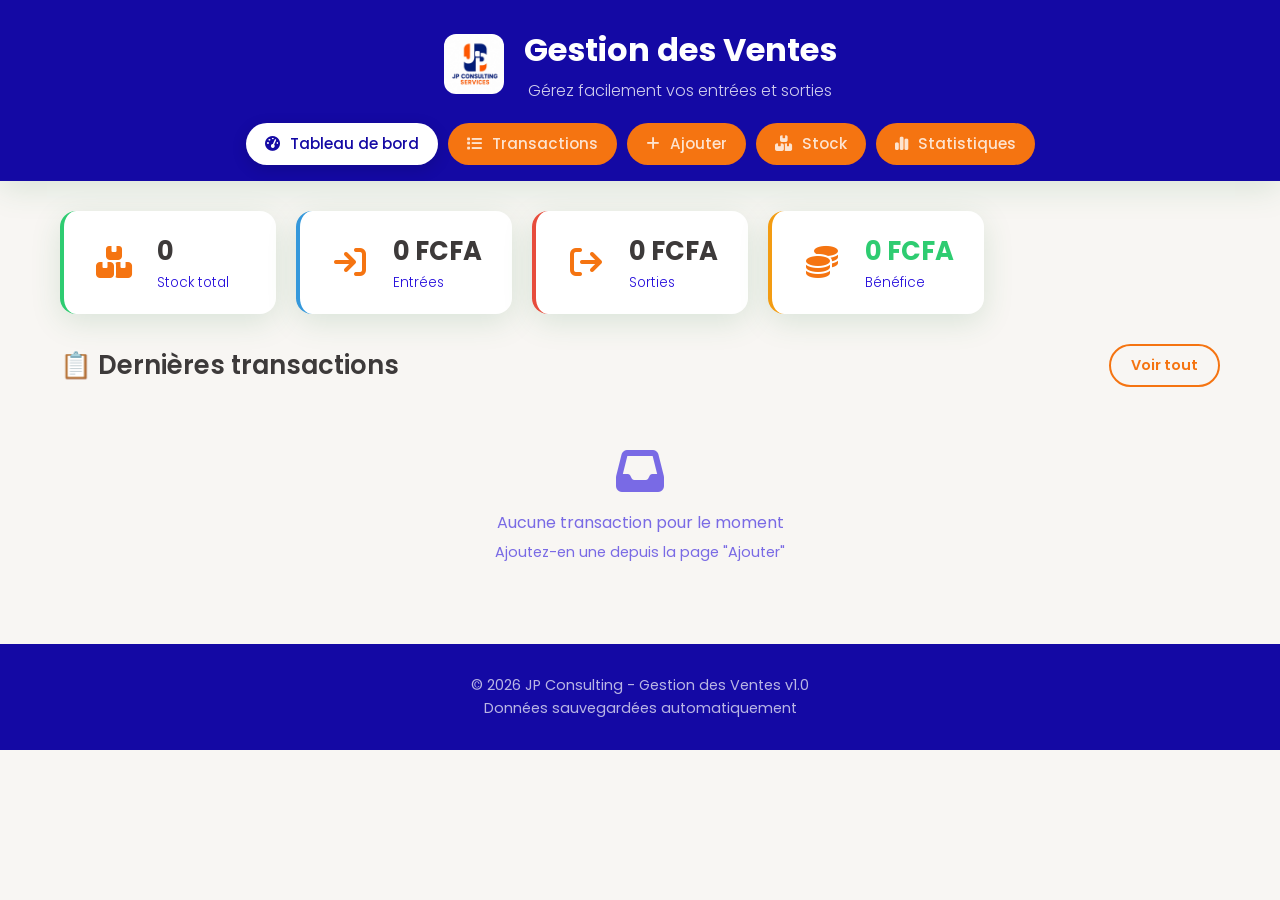
==== Pages/index.html @ ea5cdbb4 "Premier déploiement" ====
<!DOCTYPE html>
<html lang="fr">
<head>
    <meta charset="UTF-8">
    <meta name="viewport" content="width=device-width, initial-scale=1.0">
    <title>JP CONSULTING SERVICES - Tableau de bord</title>
    <link rel="icon" type="image/png" href="../Logo.png">
    <link href="https://fonts.googleapis.com/css2?family=Poppins:wght@300;400;600;700&display=swap" rel="stylesheet">
    <link rel="stylesheet" href="https://cdnjs.cloudflare.com/ajax/libs/font-awesome/6.5.1/css/all.min.css">
    <link rel="stylesheet" href="../Styles/style.css">
    <link rel="stylesheet" href="../Styles/index.css">
</head>
<body>

    <header>
        <div class="logo-title-wrapper">
            <img src="../Logo.png" alt="JP Consulting Services" class="header-logo">
            <div>
                <h1 class="hero-title">Gestion des Ventes</h1>
                <p class="hero-subtitle">Gérez facilement vos entrées et sorties</p>
            </div>
        </div>
        
        <nav>
            <a href="index.html" class="active"><i class="fa-solid fa-gauge-high"></i> Tableau de bord</a>
            <a href="transactions.html"><i class="fa-solid fa-list"></i> Transactions</a>
            <a href="add.html"><i class="fa-solid fa-plus"></i> Ajouter</a>
            <a href="stock.html"><i class="fa-solid fa-boxes-stacked"></i> Stock</a>
            <a href="stats.html"><i class="fa-solid fa-chart-simple"></i> Statistiques</a>
        </nav>
    </header>

    <main>
        <section class="section active">
            <div class="stats-grid">
                <div class="stat-card" style="border-left: 4px solid #2ecc71;">
                    <div class="stat-icon"><i class="fa-solid fa-boxes-stacked"></i></div>
                    <div class="stat-info">
                        <span class="stat-number" id="stock-total">0</span>
                        <span class="stat-label">Stock total</span>
                    </div>
                </div>
                <div class="stat-card" style="border-left: 4px solid #3498db;">
                    <div class="stat-icon"><i class="fa-solid fa-arrow-right-to-bracket"></i></div>
                    <div class="stat-info">
                        <span class="stat-number" id="entrees-total">0 FCFA</span>
                        <span class="stat-label">Entrées</span>
                    </div>
                </div>
                <div class="stat-card" style="border-left: 4px solid #e74c3c;">
                    <div class="stat-icon"><i class="fa-solid fa-arrow-right-from-bracket"></i></div>
                    <div class="stat-info">
                        <span class="stat-number" id="sorties-total">0 FCFA</span>
                        <span class="stat-label">Sorties</span>
                    </div>
                </div>
                <div class="stat-card" style="border-left: 4px solid #f39c12;">
                    <div class="stat-icon"><i class="fa-solid fa-coins"></i></div>
                    <div class="stat-info">
                        <span class="stat-number" id="benefice-total">0 FCFA</span>
                        <span class="stat-label">Bénéfice</span>
                    </div>
                </div>
            </div>

            <div class="recent-transactions">
                <div class="section-header">
                    <h2>📋 Dernières transactions</h2>
                    <a href="transactions.html" class="btn-outline">Voir tout</a>
                </div>
                <div id="recent-list" class="transaction-list"></div>
            </div>
        </section>
    </main>

    <footer>
        <div class="footer-content">
            <p>© 2026 JP Consulting - Gestion des Ventes v1.0</p>
            <p>Données sauvegardées automatiquement</p>
        </div>
    </footer>

    <script src="../Scripts/data.js"></script>
    <script src="../Scripts/app.js"></script>

</body>
</html>
---- Styles/style.css ----
/* ============================================
   STYLES COMMUNS - TOUTES LES PAGES
   ============================================ */

/* ===== VARIABLES ===== */
:root {
    --bg-color: #f8f6f3;
    --text-color: #3d3a3a;
    --card-bg: #ffffff;
    --accent-color: #f57411;
    --accent-hover: #b75607;
    --nav-bg: #1409a4;
    --shadow: 0 8px 30px rgba(45, 125, 70, 0.15);
    --shadow-hover: 0 12px 40px rgba(45, 125, 70, 0.25);
    --border-color: rgba(45, 125, 70, 0.15);
    --input-bg: #ffffff;
    --filter-bg: #f0f5f4;
    --filter-hover: #e0ecea;
    --text-secondary: #260edc;
}

* {
    margin: 0;
    padding: 0;
    box-sizing: border-box;
}

body {
    font-family: 'Poppins', sans-serif;
    background-color: var(--bg-color);
    color: var(--text-color);
    transition: background 0.4s ease, color 0.4s ease;
    line-height: 1.6;
    min-height: 100vh;
}

/* ===== HEADER ===== */
header {
    background-color: var(--nav-bg);
    padding: 1.5rem 1rem 1rem;
    box-shadow: var(--shadow);
    text-align: center;
}

.hero-title {
    font-size: 2rem;
    font-weight: 700;
    color: #ffffff;
    margin-bottom: 0.2rem;
}

.hero-subtitle {
    color: rgba(255,255,255,0.8);
    font-weight: 300;
    font-size: 1rem;
}

/* ===== LOGO ===== */
.logo-title-wrapper {
    display: flex;
    align-items: center;
    justify-content: center;
    gap: 20px;
}

.header-logo {
    width: 60px;
    height: 60px;
    object-fit: contain;
    border-radius: 12px;
}

/* ===== NAVIGATION ===== */
nav {
    display: flex;
    justify-content: center;
    gap: 10px;
    margin-top: 1.2rem;
    flex-wrap: wrap;
}

nav a {
    text-decoration: none;
    color: rgba(255,255,255,0.8);
    font-weight: 500;
    padding: 8px 18px;
    border-radius: 30px;
    transition: all 0.3s ease;
    background: #f57411;
    cursor: pointer;
    font-size: 0.95rem;
    border: 1px solid transparent;
}

nav a i {
    margin-right: 6px;
}

nav a:hover {
    background: rgba(255,255,255,0.18);
    transform: translateY(-2px);
    border-color: rgba(255,255,255,0.3);
}

nav a.active {
    background: #ffffff;
    color: var(--nav-bg);
    box-shadow: 0 4px 15px rgba(0,0,0,0.15);
}

/* ===== SECTIONS ===== */
.section {
    display: none;
    max-width: 1200px;
    margin: 30px auto;
    padding: 0 20px;
    animation: fadeIn 0.3s ease;
}

.section.active {
    display: block;
}

@keyframes fadeIn {
    from { opacity: 0; transform: translateY(10px); }
    to { opacity: 1; transform: translateY(0); }
}

.section-header {
    display: flex;
    justify-content: space-between;
    align-items: center;
    margin-bottom: 20px;
    flex-wrap: wrap;
    gap: 15px;
}

.section-header h2 {
    font-size: 1.6rem;
    font-weight: 600;
}

/* ===== BOUTONS ===== */
.btn-outline {
    padding: 8px 20px;
    background: transparent;
    color: var(--accent-color);
    border: 2px solid var(--accent-color);
    border-radius: 30px;
    font-family: 'Poppins', sans-serif;
    font-weight: 600;
    cursor: pointer;
    transition: all 0.3s ease;
    font-size: 0.9rem;
    text-decoration: none;
    display: inline-block;
}

.btn-outline:hover {
    background: var(--accent-color);
    color: #ffffff;
}

/* ===== LISTE TRANSACTIONS ===== */
.transaction-list {
    display: flex;
    flex-direction: column;
    gap: 10px;
    width: 100%;
    overflow: hidden;
}

.transaction-item {
    background: var(--card-bg);
    padding: 15px 20px;
    border-radius: 12px;
    box-shadow: var(--shadow);
    display: flex;
    justify-content: space-between;
    align-items: center;
    flex-wrap: wrap;
    gap: 10px;
    border-left: 4px solid var(--accent-color);
    transition: transform 0.2s ease;
    width: 100%;
    max-width: 100%;
    overflow: hidden;
}

.transaction-item:hover {
    transform: translateX(5px);
}

.transaction-item .info {
    display: flex;
    align-items: center;
    gap: 12px;
    flex-wrap: wrap;
    flex: 1;
    min-width: 0;
    overflow: hidden;
}

.transaction-item .info .name {
    font-weight: 600;
    color: var(--text-color);
    white-space: nowrap;
    overflow: hidden;
    text-overflow: ellipsis;
    max-width: 180px;
}

.transaction-item .info .category {
    font-size: 0.75rem;
    color: var(--text-secondary);
    background: var(--filter-bg);
    padding: 2px 10px;
    border-radius: 20px;
    white-space: nowrap;
}

.transaction-item .info .price {
    font-weight: 700;
    color: var(--text-color);
    background: var(--filter-bg);
    padding: 4px 12px;
    border-radius: 20px;
    white-space: nowrap;
    font-size: 0.9rem;
    min-width: 80px;
    text-align: center;
}

.transaction-item .info .qty {
    font-size: 0.85rem;
    color: var(--text-secondary);
    white-space: nowrap;
}

.transaction-item .date {
    font-size: 0.75rem;
    color: var(--text-secondary);
    white-space: nowrap;
}

.transaction-item .info .client-name {
    font-size: 0.75rem;
    color: var(--text-secondary);
    background: var(--filter-bg);
    padding: 2px 10px;
    border-radius: 20px;
    white-space: nowrap;
    max-width: 150px;
    overflow: hidden;
    text-overflow: ellipsis;
}

.badge {
    padding: 4px 14px;
    border-radius: 20px;
    font-size: 0.7rem;
    font-weight: 600;
    text-transform: uppercase;
    white-space: nowrap;
}

.badge-entree {
    background: #d4edda;
    color: #155724;
}

.badge-sortie {
    background: #f8d7da;
    color: #721c24;
}

.transaction-item .actions {
    display: flex;
    gap: 8px;
    flex-shrink: 0;
}

.transaction-item .actions button {
    background: none;
    border: none;
    cursor: pointer;
    font-size: 1rem;
    color: var(--text-secondary);
    transition: color 0.3s;
    padding: 5px;
}

.transaction-item .actions .delete-btn:hover {
    color: #e74c3c;
}

/* ===== FOOTER ===== */
footer {
    text-align: center;
    padding: 30px 20px;
    margin-top: 40px;
    background-color: var(--nav-bg);
    color: rgba(255,255,255,0.7);
}

footer p {
    font-size: 0.9rem;
}

/* ===== RESPONSIVE COMMUN ===== */
@media (max-width: 768px) {
    .hero-title {
        font-size: 1.5rem;
    }

    nav a {
        padding: 6px 14px;
        font-size: 0.85rem;
    }

    .transaction-item {
        flex-direction: column;
        align-items: flex-start;
    }

    .transaction-item .info {
        gap: 8px;
        flex-wrap: wrap;
    }

    .transaction-item .info .name {
        max-width: 100%;
        white-space: normal;
        word-break: break-word;
    }

    .transaction-item .info .client-name {
        max-width: 100%;
        white-space: normal;
    }

    .transaction-item .actions {
        align-self: flex-end;
    }
}

@media (max-width: 480px) {
    .transaction-item .info .price {
        min-width: 60px;
        font-size: 0.8rem;
        padding: 2px 8px;
    }

    .transaction-item {
        padding: 12px 15px;
    }

    .stat-card {
        padding: 15px;
    }
}

/* ===== SCROLLBAR ===== */
::-webkit-scrollbar {
    width: 10px;
}

::-webkit-scrollbar-track {
    background: var(--bg-color);
}

::-webkit-scrollbar-thumb {
    background: var(--accent-color);
    border-radius: 5px;
}
---- Styles/index.css ----
/* ============================================
   STYLES - TABLEAU DE BORD (index.html)
   ============================================ */

/* ===== STATS ===== */
.stats-grid {
    display: grid;
    grid-template-columns: repeat(auto-fill, minmax(200px, 1fr));
    gap: 20px;
    margin-bottom: 30px;
}

.stat-card {
    background: var(--card-bg);
    padding: 20px 25px;
    border-radius: 16px;
    box-shadow: var(--shadow);
    display: flex;
    align-items: center;
    gap: 18px;
    border-left: 4px solid var(--accent-color);
    transition: transform 0.3s ease, box-shadow 0.3s ease;
}

.stat-card:hover {
    transform: translateY(-5px);
    box-shadow: var(--shadow-hover);
}

.stat-icon {
    font-size: 2rem;
    color: var(--accent-color);
    width: 50px;
    text-align: center;
}

.stat-info {
    display: flex;
    flex-direction: column;
}

.stat-number {
    font-size: 1.6rem;
    font-weight: 700;
    color: var(--text-color);
    word-break: break-word;
}

.stat-label {
    font-size: 0.85rem;
    color: var(--text-secondary);
    font-weight: 300;
}

/* ===== RESPONSIVE ===== */
@media (max-width: 768px) {
    .stats-grid {
        grid-template-columns: repeat(auto-fill, minmax(160px, 1fr));
    }

    .stat-number {
        font-size: 1.3rem;
    }
}

@media (max-width: 480px) {
    .stat-card {
        padding: 15px;
    }

    .stat-number {
        font-size: 1.1rem;
    }
}
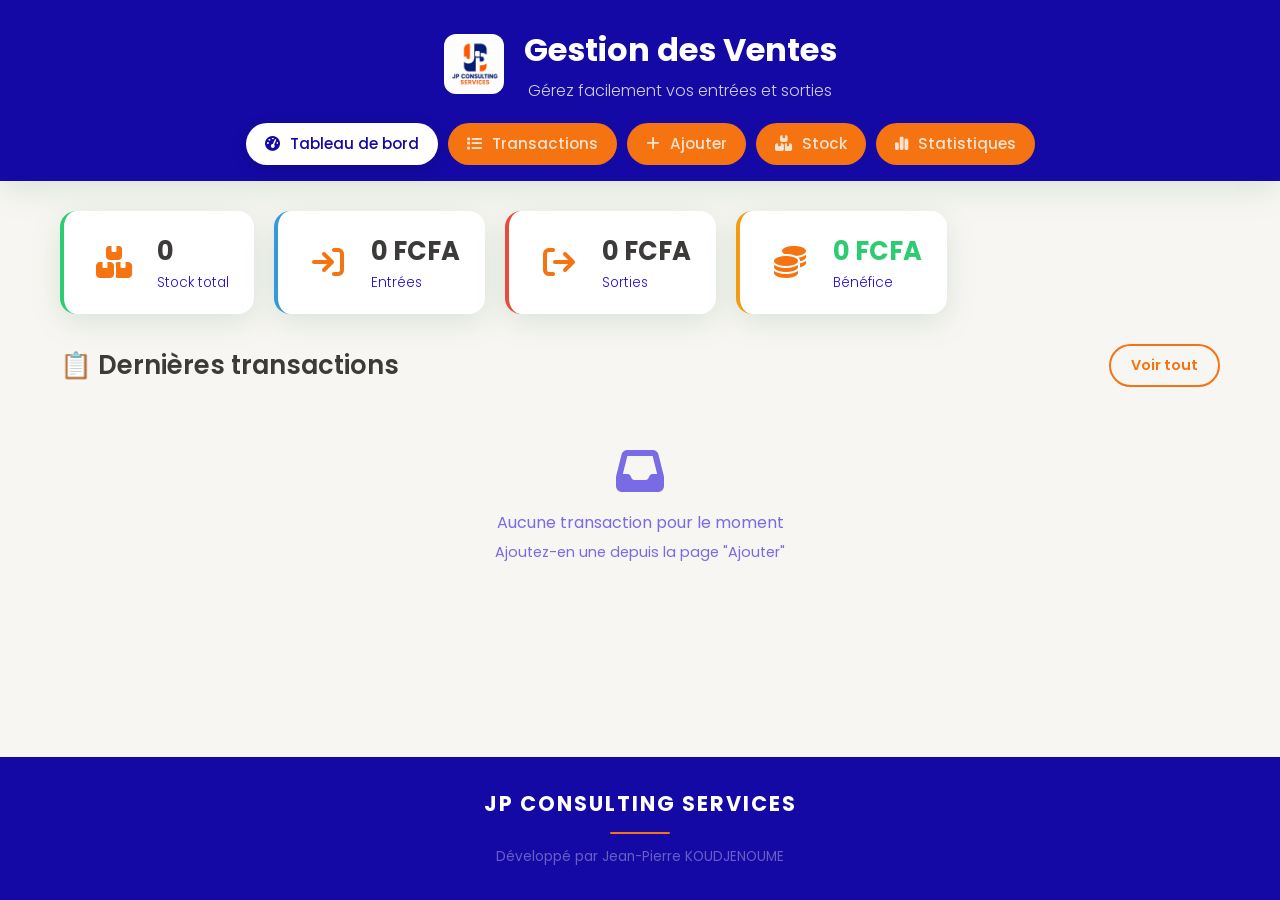
==== commit a718ff16: "Troisieme deploiement" ====
--- a/Pages/index.html
+++ b/Pages/index.html
@@ -74,10 +74,15 @@
     </main>
 
     <footer>
-        <div class="footer-content">
-            <p>© 2026 JP Consulting - Gestion des Ventes v1.0</p>
-            <p>Données sauvegardées automatiquement</p>
+    <div class="footer-content">
+        <div class="footer-top">
+            <p class="footer-brand">JP CONSULTING SERVICES</p>
+            <div class="footer-divider"></div>
         </div>
+        <div class="footer-bottom">
+            <p class="footer-dev">Développé par Jean-Pierre KOUDJENOUME</p>
+        </div>
+    </div>
     </footer>
 
     <script src="../Scripts/data.js"></script>
--- a/Styles/style.css
+++ b/Styles/style.css
@@ -294,17 +294,157 @@
     color: #e74c3c;
 }
 
-/* ===== FOOTER ===== */
+/* ===== FOOTER MINIMALISTE AVEC CONTACT ===== */
 footer {
+    background: var(--nav-bg);
+    padding: 30px 20px;
     text-align: center;
-    padding: 30px 20px;
+    color: rgba(255, 255, 255, 0.7);
     margin-top: 40px;
-    background-color: var(--nav-bg);
-    color: rgba(255,255,255,0.7);
-}
-
-footer p {
+}
+
+.footer-content {
+    max-width: 1200px;
+    margin: 0 auto;
+}
+
+.footer-brand {
+    font-size: 1.3rem;
+    font-weight: 700;
+    color: #ffffff;
+    letter-spacing: 2px;
+}
+
+.footer-divider {
+    width: 60px;
+    height: 2px;
+    background: var(--accent-color);
+    margin: 12px auto;
+    border-radius: 2px;
+}
+
+/* ===== CONTACT ===== */
+.footer-contact {
+    display: flex;
+    justify-content: center;
+    align-items: center;
+    gap: 15px;
+    flex-wrap: wrap;
+    margin: 10px 0 15px;
+}
+
+.footer-contact-link {
+    color: rgba(255, 255, 255, 0.8);
+    text-decoration: none;
+    font-size: 0.95rem;
+    transition: all 0.3s ease;
+    display: inline-flex;
+    align-items: center;
+    gap: 8px;
+}
+
+.footer-contact-link:hover {
+    color: #ffffff;
+    transform: translateY(-2px);
+}
+
+.footer-contact-link i {
     font-size: 0.9rem;
+}
+
+.footer-contact-separator {
+    color: rgba(255, 255, 255, 0.2);
+}
+
+/* ===== CRÉDITS ===== */
+.footer-credit {
+    font-size: 0.95rem;
+    opacity: 0.8;
+    margin: 5px 0;
+}
+
+.footer-dev {
+    font-size: 0.85rem;
+    opacity: 0.5;
+    margin: 2px 0;
+}
+
+/* ===== RÉSEAUX SOCIAUX ===== */
+.footer-social-mini {
+    display: flex;
+    justify-content: center;
+    gap: 15px;
+    margin-top: 15px;
+}
+
+.footer-social-mini a {
+    color: rgba(255, 255, 255, 0.5);
+    font-size: 1.2rem;
+    transition: all 0.3s ease;
+    text-decoration: none;
+    width: 38px;
+    height: 38px;
+    display: flex;
+    align-items: center;
+    justify-content: center;
+    border-radius: 50%;
+    background: rgba(255, 255, 255, 0.05);
+}
+
+.footer-social-mini a:hover {
+    color: #ffffff;
+    background: var(--accent-color);
+    transform: translateY(-3px);
+}
+
+/* ===== MODE SOMBRE ===== */
+body.dark-mode footer {
+    background: #0d150d;
+}
+
+body.dark-mode .footer-contact-link {
+    color: rgba(255, 255, 255, 0.7);
+}
+
+body.dark-mode .footer-contact-link:hover {
+    color: var(--accent-color);
+}
+
+body.dark-mode .footer-social-mini a:hover {
+    background: var(--accent-color);
+    color: #0a0f0a;
+}
+
+/* ===== RESPONSIVE ===== */
+@media (max-width: 768px) {
+    .footer-contact {
+        flex-direction: column;
+        gap: 8px;
+    }
+    
+    .footer-contact-separator {
+        display: none;
+    }
+    
+    .footer-brand {
+        font-size: 1.1rem;
+    }
+    
+    .footer-social-mini {
+        gap: 12px;
+    }
+}
+
+@media (max-width: 480px) {
+    .footer-contact-link {
+        font-size: 0.85rem;
+    }
+    
+    .footer-social-mini a {
+        width: 34px;
+        height: 34px;
+        font-size: 1rem;
+    }
 }
 
 /* ===== RESPONSIVE COMMUN ===== */
@@ -372,4 +512,27 @@
 ::-webkit-scrollbar-thumb {
     background: var(--accent-color);
     border-radius: 5px;
+}
+
+/* ===== PAGE ENTIÈRE EN FLEX ===== */
+html, body {
+    height: 100%;
+    margin: 0;
+}
+
+body {
+    display: flex;
+    flex-direction: column;
+    min-height: 100vh;
+}
+
+/* ===== LE MAIN PREND TOUT L'ESPACE DISPONIBLE ===== */
+main {
+    flex: 1;
+}
+
+/* ===== LE FOOTER RESTE EN BAS ===== */
+footer {
+    margin-top: auto;
+    flex-shrink: 0;
 }
--- a/Styles/index.css
+++ b/Styles/index.css
@@ -4,8 +4,8 @@
 
 /* ===== STATS ===== */
 .stats-grid {
-    display: grid;
-    grid-template-columns: repeat(auto-fill, minmax(200px, 1fr));
+    display: flex;
+    flex-wrap: wrap;
     gap: 20px;
     margin-bottom: 30px;
 }
@@ -71,4 +71,27 @@
     .stat-number {
         font-size: 1.1rem;
     }
+}
+
+/* ===== PAGE ENTIÈRE EN FLEX ===== */
+html, body {
+    height: 100%;
+    margin: 0;
+}
+
+body {
+    display: flex;
+    flex-direction: column;
+    min-height: 100vh;
+}
+
+/* ===== LE MAIN PREND TOUT L'ESPACE DISPONIBLE ===== */
+main {
+    flex: 1;
+}
+
+/* ===== LE FOOTER RESTE EN BAS ===== */
+footer {
+    margin-top: auto;
+    flex-shrink: 0;
 }
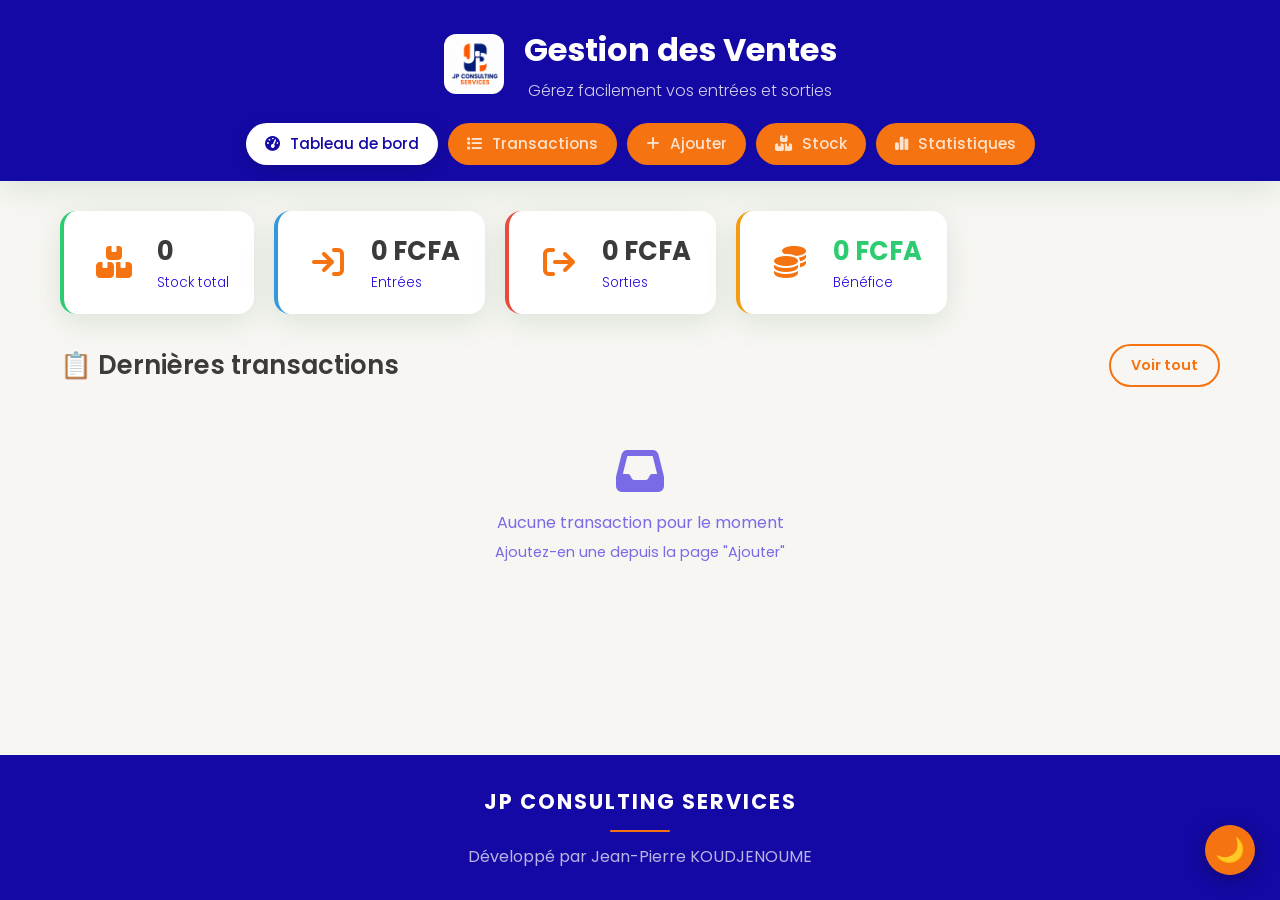
==== commit d3c8269d: "Cinquieme deploiement" ====
--- a/Pages/index.html
+++ b/Pages/index.html
@@ -11,6 +11,8 @@
     <link rel="stylesheet" href="../Styles/index.css">
 </head>
 <body>
+
+    <button id="theme-btn" title="Changer le mode">🌙</button>
 
     <header>
         <div class="logo-title-wrapper">
--- a/Styles/style.css
+++ b/Styles/style.css
@@ -19,6 +19,22 @@
     --text-secondary: #260edc;
 }
 
+body.dark-mode {
+    --bg-color: #0a0f0a;
+    --text-color: #d4e8d4;
+    --card-bg: #141c1a;
+    --accent-color: #3da55d;
+    --accent-hover: #4caf7a;
+    --nav-bg: #0d150d;
+    --shadow: 0 8px 30px rgba(0, 0, 0, 0.7);
+    --shadow-hover: 0 12px 40px rgba(61, 165, 93, 0.15);
+    --border-color: rgba(61, 165, 93, 0.15);
+    --input-bg: #1a2a1a;
+    --filter-bg: #1a2a1a;
+    --filter-hover: #2a3a2a;
+    --text-secondary: #8aaa8a;
+}
+
 * {
     margin: 0;
     padding: 0;
@@ -40,6 +56,35 @@
     padding: 1.5rem 1rem 1rem;
     box-shadow: var(--shadow);
     text-align: center;
+}
+
+/* ===== BOUTON THEME ===== */
+#theme-btn {
+    position: fixed;
+    bottom: 25px;
+    right: 25px;
+    width: 50px;
+    height: 50px;
+    border-radius: 50%;
+    border: none;
+    background: var(--accent-color);
+    color: #ffffff;
+    font-size: 1.5rem;
+    cursor: pointer;
+    box-shadow: 0 4px 20px rgba(0,0,0,0.3);
+    z-index: 1000;
+    transition: all 0.3s ease;
+    display: flex;
+    align-items: center;
+    justify-content: center;
+}
+
+body.dark-mode #theme-btn {
+    color: #0a0f0a;
+}
+
+#theme-btn:hover {
+    transform: scale(1.1) rotate(10deg);
 }
 
 .hero-title {
@@ -315,6 +360,10 @@
     letter-spacing: 2px;
 }
 
+body.dark-mode footer .footer-brand {
+    color: #d4e8d4;
+}
+
 .footer-divider {
     width: 60px;
     height: 2px;
@@ -323,98 +372,6 @@
     border-radius: 2px;
 }
 
-/* ===== CONTACT ===== */
-.footer-contact {
-    display: flex;
-    justify-content: center;
-    align-items: center;
-    gap: 15px;
-    flex-wrap: wrap;
-    margin: 10px 0 15px;
-}
-
-.footer-contact-link {
-    color: rgba(255, 255, 255, 0.8);
-    text-decoration: none;
-    font-size: 0.95rem;
-    transition: all 0.3s ease;
-    display: inline-flex;
-    align-items: center;
-    gap: 8px;
-}
-
-.footer-contact-link:hover {
-    color: #ffffff;
-    transform: translateY(-2px);
-}
-
-.footer-contact-link i {
-    font-size: 0.9rem;
-}
-
-.footer-contact-separator {
-    color: rgba(255, 255, 255, 0.2);
-}
-
-/* ===== CRÉDITS ===== */
-.footer-credit {
-    font-size: 0.95rem;
-    opacity: 0.8;
-    margin: 5px 0;
-}
-
-.footer-dev {
-    font-size: 0.85rem;
-    opacity: 0.5;
-    margin: 2px 0;
-}
-
-/* ===== RÉSEAUX SOCIAUX ===== */
-.footer-social-mini {
-    display: flex;
-    justify-content: center;
-    gap: 15px;
-    margin-top: 15px;
-}
-
-.footer-social-mini a {
-    color: rgba(255, 255, 255, 0.5);
-    font-size: 1.2rem;
-    transition: all 0.3s ease;
-    text-decoration: none;
-    width: 38px;
-    height: 38px;
-    display: flex;
-    align-items: center;
-    justify-content: center;
-    border-radius: 50%;
-    background: rgba(255, 255, 255, 0.05);
-}
-
-.footer-social-mini a:hover {
-    color: #ffffff;
-    background: var(--accent-color);
-    transform: translateY(-3px);
-}
-
-/* ===== MODE SOMBRE ===== */
-body.dark-mode footer {
-    background: #0d150d;
-}
-
-body.dark-mode .footer-contact-link {
-    color: rgba(255, 255, 255, 0.7);
-}
-
-body.dark-mode .footer-contact-link:hover {
-    color: var(--accent-color);
-}
-
-body.dark-mode .footer-social-mini a:hover {
-    background: var(--accent-color);
-    color: #0a0f0a;
-}
-
 /* ===== RESPONSIVE ===== */
 @media (max-width: 768px) {
     .footer-contact {
